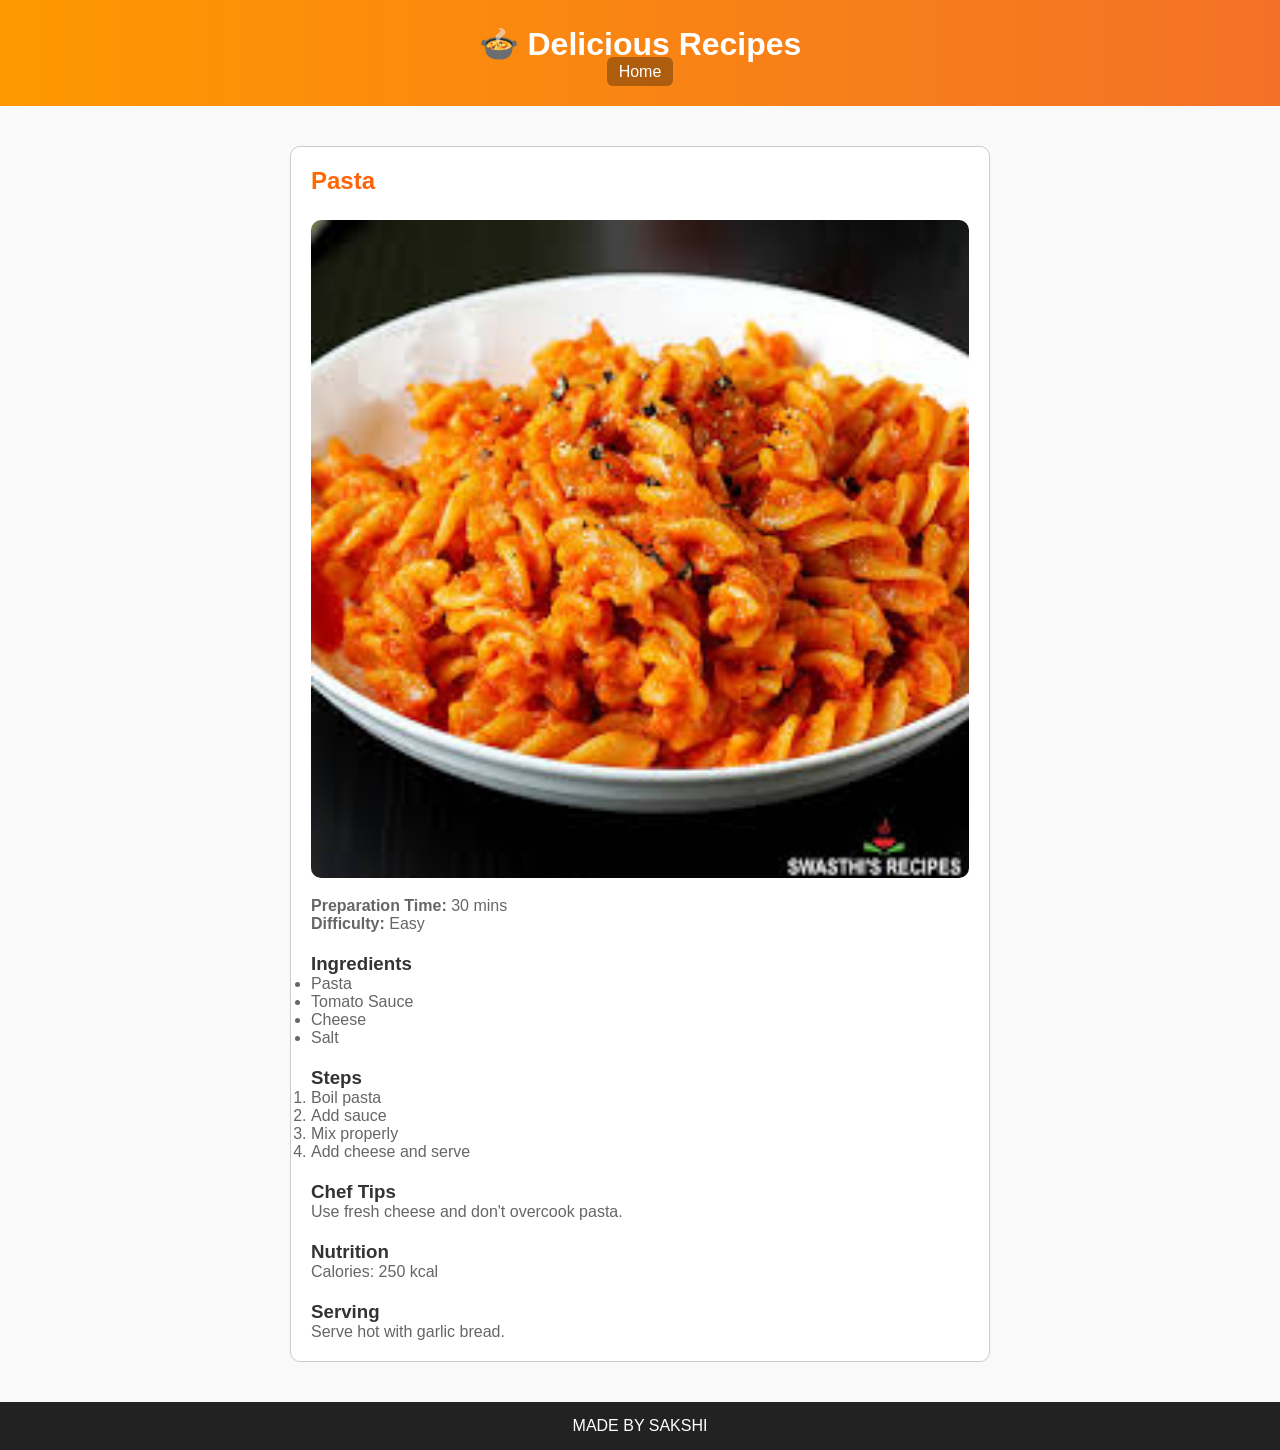
==== recipe1.html @ 9286846b "Add files via upload" ====
<!DOCTYPE html>
<html>
<head>
<title>Pasta Recipe</title>
<link rel="stylesheet" href="css/styles.css">
<meta name="viewport" content="width=device-width, initial-scale=1.0">
</head>
<body>

<header><h1>🍲 Delicious Recipes</h1><nav><a href="index.html">Home</a></nav></header>

<section class="recipe">
<h2>Pasta</h2>
<img src="images/pasta.jpg">

<p><b>Preparation Time:</b> 30 mins</p>
<p><b>Difficulty:</b> Easy</p>

<h3>Ingredients</h3>
<ul>
<li>Pasta</li><li>Tomato Sauce</li><li>Cheese</li><li>Salt</li>
</ul>

<h3>Steps</h3>
<ol>
<li>Boil pasta</li>
<li>Add sauce</li>
<li>Mix properly</li>
<li>Add cheese and serve</li>
</ol>

<h3>Chef Tips</h3>
<p>Use fresh cheese and don't overcook pasta.</p>

<h3>Nutrition</h3>
<p>Calories: 250 kcal</p>

<h3>Serving</h3>
<p>Serve hot with garlic bread.</p>
</section>

<footer><p>MADE BY SAKSHI </p></footer>

</body>
</html>
---- css/styles.css ----
* {
  margin: 0;
  padding: 0;
  box-sizing: border-box;
}

:root {
  --bg: #f9f9f9;
  --primary: #333;
  --accent: #ff9800;
  --text-light: #666;
}


body {
  font-family: 'Segoe UI', sans-serif;
  background: var(--bg);
  color: var(--primary);
  animation: fadeIn 1s ease-in;
}


@keyframes fadeIn {
  from { opacity: 0; }
  to { opacity: 1; }
}

header {
  text-align: center;
  padding: 25px;
  color: white;
  background: linear-gradient(270deg, #ff512f, #dd2476, #ff9800);
  background-size: 600% 600%;
  animation: headerShift 12s ease infinite;
}

nav a {
  color: white;
  margin: 8px;
  padding: 6px 12px;
  text-decoration: none;
  background: rgba(0,0,0,0.3);
  border-radius: 6px;
  transition: 0.3s;
}
nav a:hover {
  background: var(--accent);
  color: black;
}


.hero {
  text-align: center;
  padding: 50px 20px;
}
.hero h2 {
  font-size: 34px;
  margin-bottom: 10px;
}
.hero p {
  color: var(--text-light);
}


.glass {
  background: white;
  border-radius: 16px;
  padding: 15px;
  border: 1px solid #ddd;
}


.recipes {
  display: flex;
  flex-wrap: wrap;
  justify-content: center;
  gap: 25px;
  padding: 30px;
}

.card {
  width: 240px;
  text-align: center;
  transition: all 0.4s ease;
  background: white;
  border-radius: 12px;
  padding: 10px;
  border: 1px solid #ccc;
}

.card img {
  width: 100%;
  border-radius: 12px;
}

.card:hover {
  transform: translateY(-10px) scale(1.05);
  box-shadow: 0 10px 25px rgba(0,0,0,0.2);
}

.card h3 {
  margin-top: 10px;
}

.card p {
  color: var(--text-light);
  font-size: 14px;
}

.card a {
  display: inline-block;
  margin-top: 10px;
  padding: 8px 14px;
  border-radius: 8px;
  text-decoration: none;
  color: white;
  background: linear-gradient(135deg, #ff6a00, #ee0979);
  transition: 0.3s;
}

.card a:hover {
  background: linear-gradient(135deg, #e65c00, #d4086e);
}

.recipe {
  max-width: 700px;
  margin: 40px auto;
  padding: 20px;
  background: white;
  border-radius: 10px;
  border: 1px solid #ccc;
  animation: fadeIn 1.5s ease-in;
}

.recipe img {
  width: 100%;
  border-radius: 10px;
  margin: 15px 0;
  transition: transform 0.4s;
}

.recipe img:hover {
  transform: scale(1.05);
}

.recipe h2 {
  margin-bottom: 10px;
  background: linear-gradient(90deg, #ff6a00, #ee0979);
  background-clip: text;
  -webkit-background-clip: text;
  color: transparent;
}

.recipe h3 {
  margin-top: 20px;
}

.recipe p, .recipe li {
  color: var(--text-light);
  text-align: left;
}

footer {
  text-align: center;
  padding: 15px;
  background: #222;
  color: white;
}


@keyframes headerShift {
  0% { background-position: 0% 50%; }
  50% { background-position: 100% 50%; }
  100% { background-position: 0% 50%; }
}

@media (max-width: 768px) {
  .recipes {
    flex-direction: column;
    align-items: center;
  }
}

@media (max-width: 480px) {
  h1 {
    font-size: 1.5rem;
  }
  nav {
    display: flex;
    flex-direction: column;
  }
}
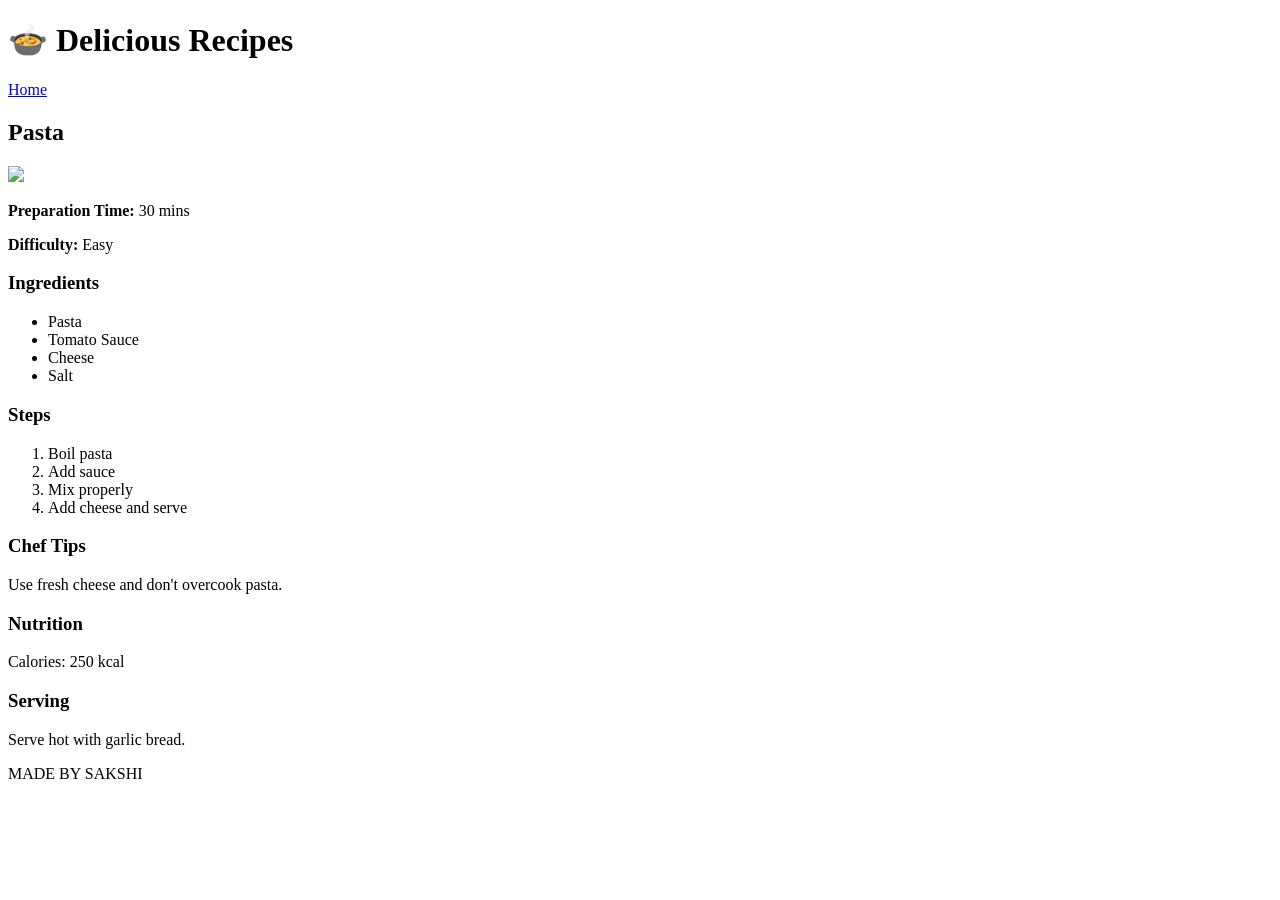
==== commit ec8fcd70: "Update recipe1.html" ====
--- a/recipe1.html
+++ b/recipe1.html
@@ -2,7 +2,7 @@
 <html>
 <head>
 <title>Pasta Recipe</title>
-<link rel="stylesheet" href="css/styles.css">
+<link rel="stylesheet" href="styles.css">
 <meta name="viewport" content="width=device-width, initial-scale=1.0">
 </head>
 <body>
@@ -11,7 +11,7 @@
 
 <section class="recipe">
 <h2>Pasta</h2>
-<img src="images/pasta.jpg">
+<img src="pasta.jpg">
 
 <p><b>Preparation Time:</b> 30 mins</p>
 <p><b>Difficulty:</b> Easy</p>
@@ -42,4 +42,4 @@
 <footer><p>MADE BY SAKSHI </p></footer>
 
 </body>
-</html>+</html>
